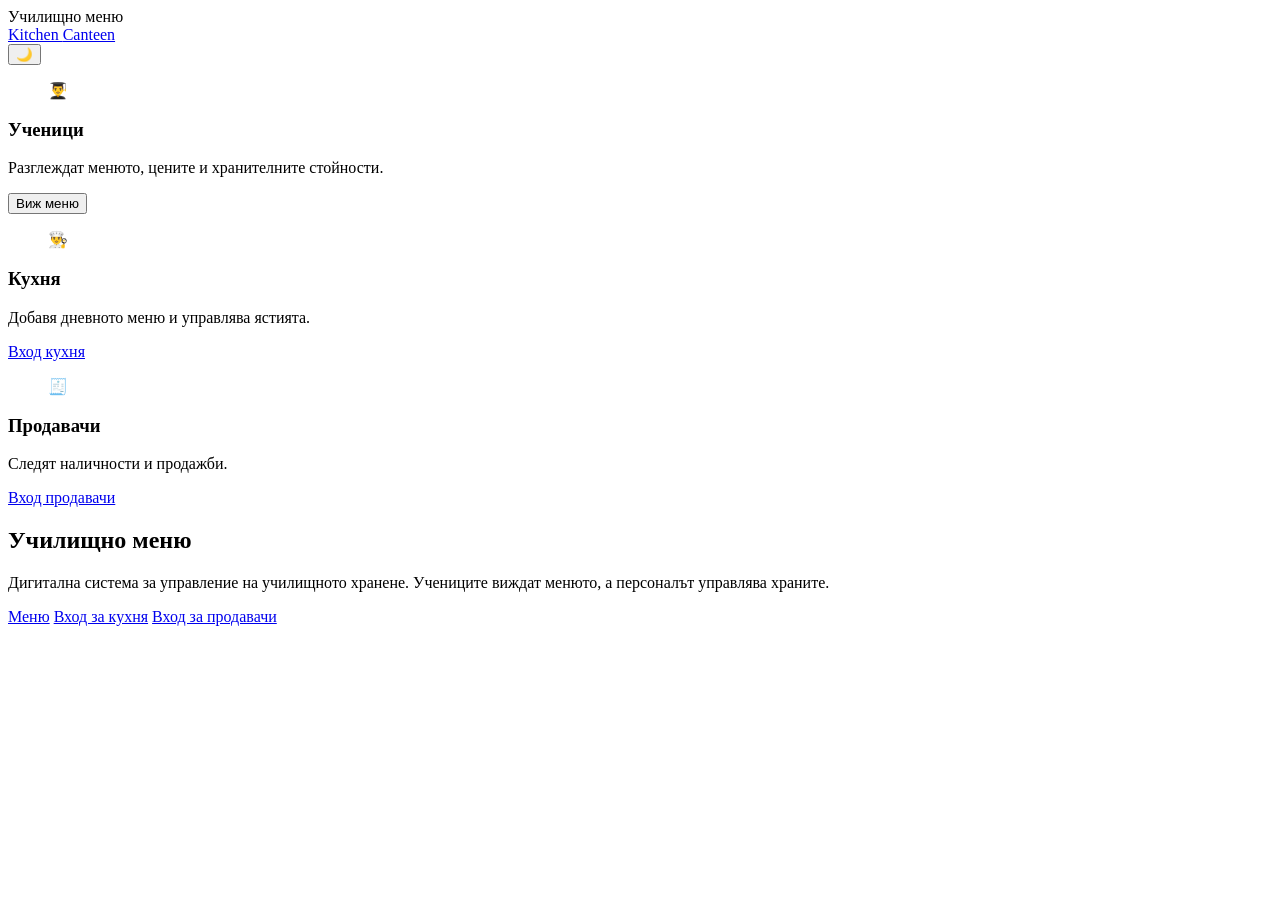
==== SchoolMenu.Api/wwwroot/index.html @ ebf436b5 "Update HTML structure and content for school menu" ====
<!DOCTYPE html>
<html lang="bg">

<head>
<meta charset="UTF-8">
<meta name="viewport" content="width=device-width, initial-scale=1.0">

<title>Училищно меню</title>

<link rel="stylesheet" href="style.css">

</head>


<body>


<header>

    <span class="logo">
        Училищно меню
    </span>


 <section class="mode-switch">

    <a href="login.html" class="mode-btn active" id="kitchen">
        Kitchen
    </a>

    <a href="login2.html" class="mode-btn" id="canteen">
        Canteen
    </a>

</section>


    <button id="theme-toggle">
        🌙
    </button>


</header>



<main>


<section class="cards">


<article class="card">

    <figure class="avatar student">
        👨‍🎓
    </figure>

    <h3>Ученици</h3>

    <p>
        Разглеждат менюто, цените и хранителните стойности.
    </p>

    <button class="orange-btn">
        Виж меню
    </button>

</article>



<article class="card">

    <figure class="avatar kitchen-icon">
        👨‍🍳
    </figure>

    <h3>Кухня</h3>

    <p>
        Добавя дневното меню и управлява ястията.
    </p>

 <a href="login.html" class="blue-btn">
    Вход кухня
</a>

</article>




<article class="card">

    <figure class="avatar seller">
        🧾
    </figure>

    <h3>Продавачи</h3>

    <p>
        Следят наличности и продажби.
    </p>

    <a href="login2.html" class="blue-btn">
        Вход продавачи
    </a>

</article>


</section>


</main>




<footer>


<section class="footer-info">

<h2>
Училищно меню
</h2>

<p>
Дигитална система за управление на училищното хранене.
Учениците виждат менюто, а персоналът управлява храните.
</p>

</section>



<nav class="footer-links">

<a href="#">Меню</a>

<a href="#">Вход за кухня</a>

<a href="#">Вход за продавачи</a>

</nav>




<section class="footer-image">

<div class="chart">

<span></span>
<span></span>
<span></span>
<span></span>

</div>


</section>


</footer>




<script src="script.js"></script>


</body>
</html>
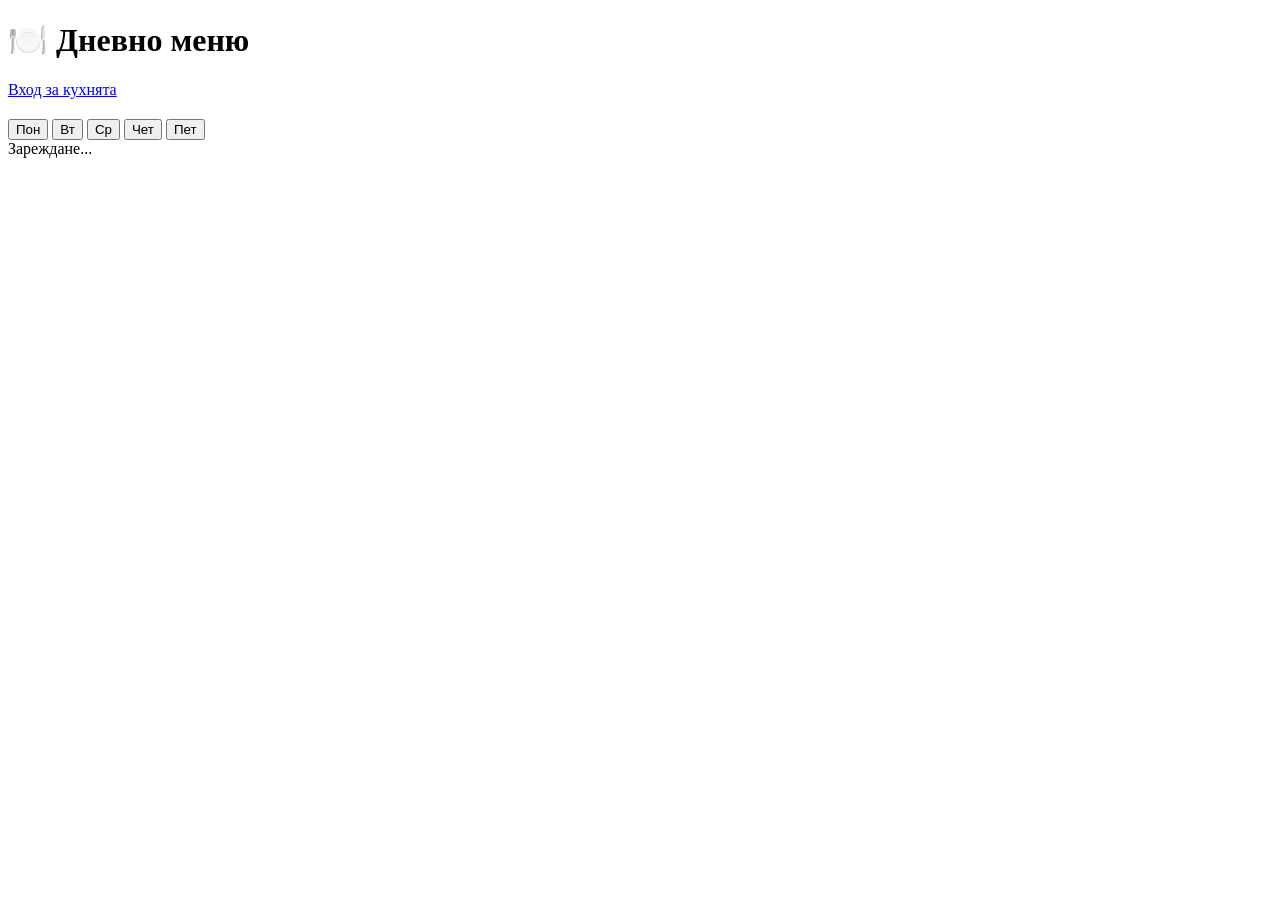
==== commit 5480636b: "Add files via upload" ====
--- a/SchoolMenu.Api/wwwroot/index.html
+++ b/SchoolMenu.Api/wwwroot/index.html
@@ -1,176 +1,38 @@
 <!DOCTYPE html>
 <html lang="bg">
-
 <head>
-<meta charset="UTF-8">
-<meta name="viewport" content="width=device-width, initial-scale=1.0">
-
-<title>Училищно меню</title>
-
-<link rel="stylesheet" href="style.css">
-
+  <meta charset="UTF-8">
+  <!-- viewport = страницата да изглежда добре и на телефон -->
+  <meta name="viewport" content="width=device-width, initial-scale=1.0">
+  <title>Дневно меню</title>
+  <link rel="stylesheet" href="css/style.css">
 </head>
-
-
 <body>
 
+  <header>
+    <h1>🍽️ Дневно меню</h1>
+    <a href="login.html">Вход за кухнята</a>
+  </header>
 
-<header>
+  <main>
+    <!-- Датата се попълва от student.js -->
+    <h2 id="menu-date"></h2>
 
-    <span class="logo">
-        Училищно меню
-    </span>
+    <!-- Навигация между дните на седмицата (Задача 2 - готово) -->
+    <div class="day-nav">
+      <button id="btn-monday">Пон</button>
+      <button id="btn-tuesday">Вт</button>
+      <button id="btn-wednesday">Ср</button>
+      <button id="btn-thursday">Чет</button>
+      <button id="btn-friday">Пет</button>
+    </div>
 
+    <!-- Тук student.js "рисува" менюто -->
+    <div id="menu-container">Зареждане...</div>
+  </main>
 
- <section class="mode-switch">
-
-    <a href="login.html" class="mode-btn active" id="kitchen">
-        Kitchen
-    </a>
-
-    <a href="login2.html" class="mode-btn" id="canteen">
-        Canteen
-    </a>
-
-</section>
-
-
-    <button id="theme-toggle">
-        🌙
-    </button>
-
-
-</header>
-
-
-
-<main>
-
-
-<section class="cards">
-
-
-<article class="card">
-
-    <figure class="avatar student">
-        👨‍🎓
-    </figure>
-
-    <h3>Ученици</h3>
-
-    <p>
-        Разглеждат менюто, цените и хранителните стойности.
-    </p>
-
-    <button class="orange-btn">
-        Виж меню
-    </button>
-
-</article>
-
-
-
-<article class="card">
-
-    <figure class="avatar kitchen-icon">
-        👨‍🍳
-    </figure>
-
-    <h3>Кухня</h3>
-
-    <p>
-        Добавя дневното меню и управлява ястията.
-    </p>
-
- <a href="login.html" class="blue-btn">
-    Вход кухня
-</a>
-
-</article>
-
-
-
-
-<article class="card">
-
-    <figure class="avatar seller">
-        🧾
-    </figure>
-
-    <h3>Продавачи</h3>
-
-    <p>
-        Следят наличности и продажби.
-    </p>
-
-    <a href="login2.html" class="blue-btn">
-        Вход продавачи
-    </a>
-
-</article>
-
-
-</section>
-
-
-</main>
-
-
-
-
-<footer>
-
-
-<section class="footer-info">
-
-<h2>
-Училищно меню
-</h2>
-
-<p>
-Дигитална система за управление на училищното хранене.
-Учениците виждат менюто, а персоналът управлява храните.
-</p>
-
-</section>
-
-
-
-<nav class="footer-links">
-
-<a href="#">Меню</a>
-
-<a href="#">Вход за кухня</a>
-
-<a href="#">Вход за продавачи</a>
-
-</nav>
-
-
-
-
-<section class="footer-image">
-
-<div class="chart">
-
-<span></span>
-<span></span>
-<span></span>
-<span></span>
-
-</div>
-
-
-</section>
-
-
-</footer>
-
-
-
-
-<script src="script.js"></script>
-
-
+  <!-- Редът е важен: първо api.js (функциите), после student.js (ползва ги) -->
+  <script src="js/api.js"></script>
+  <script src="js/student.js"></script>
 </body>
 </html>
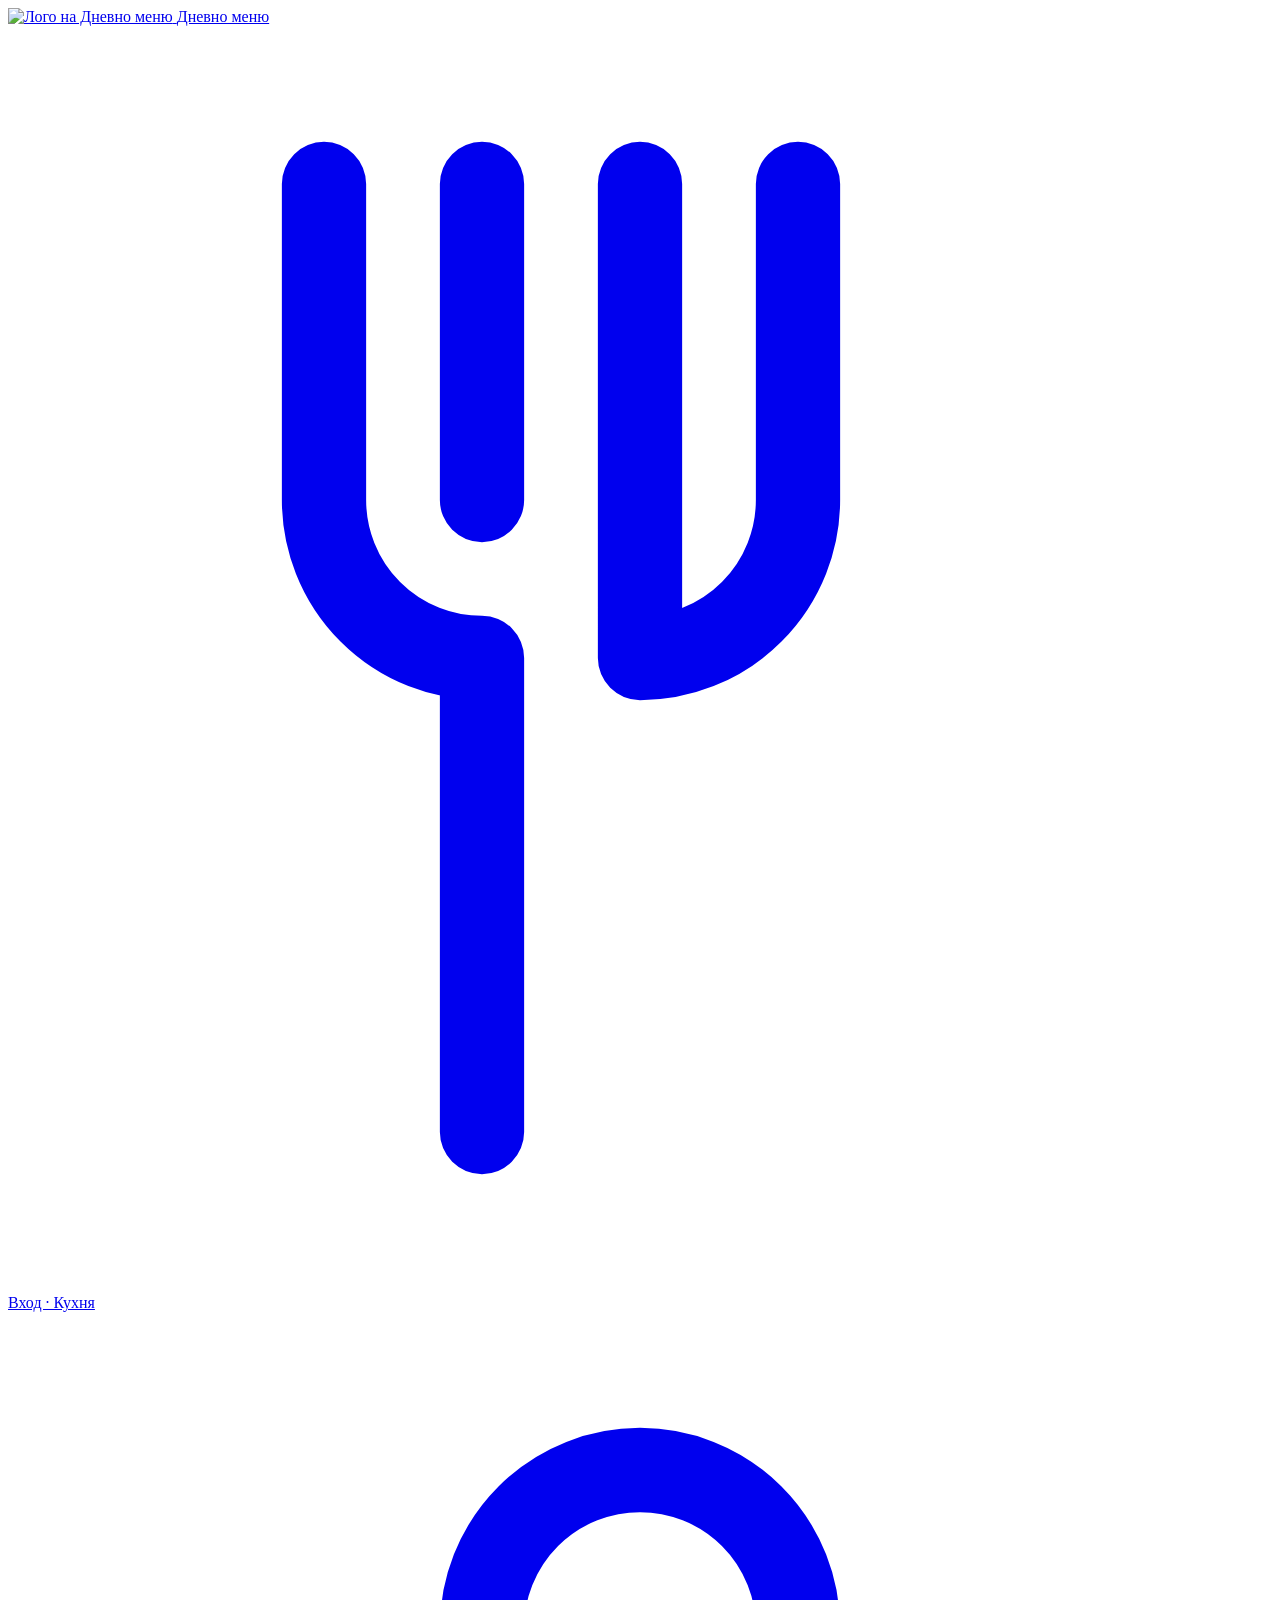
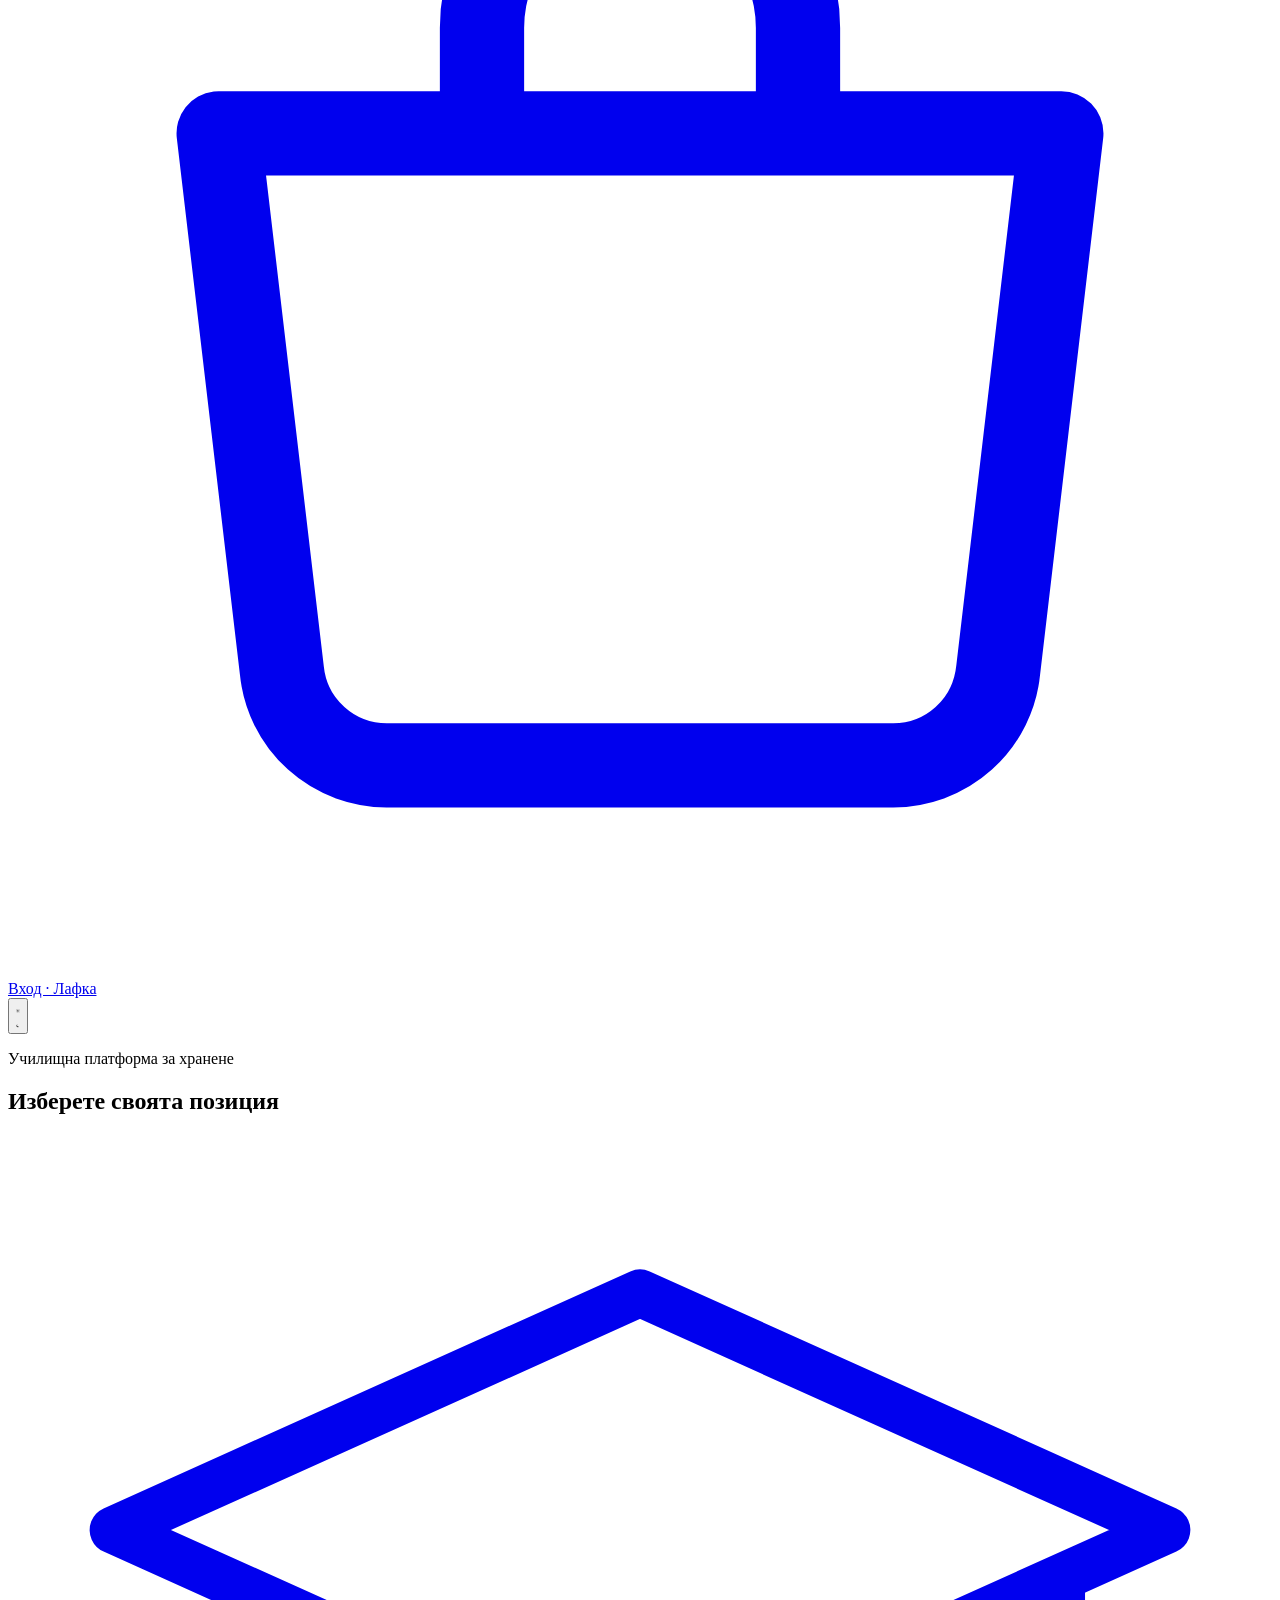
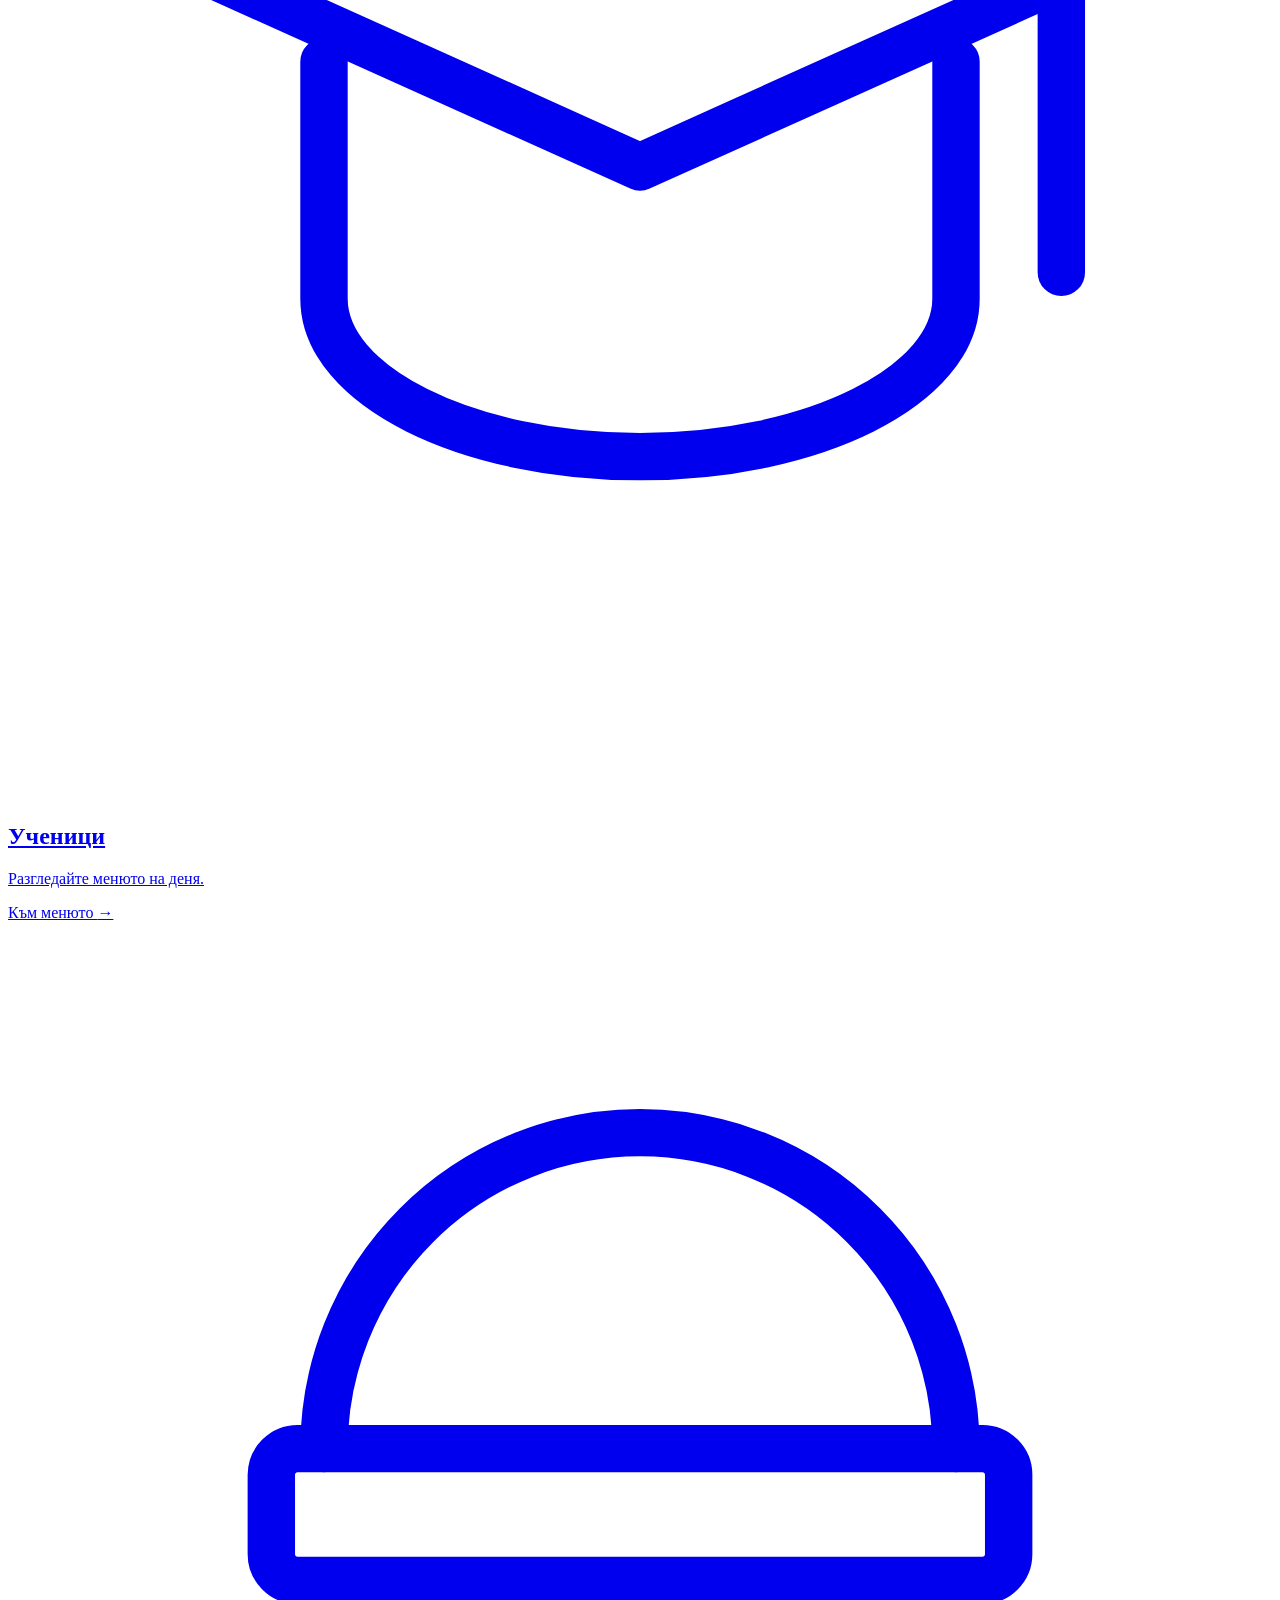
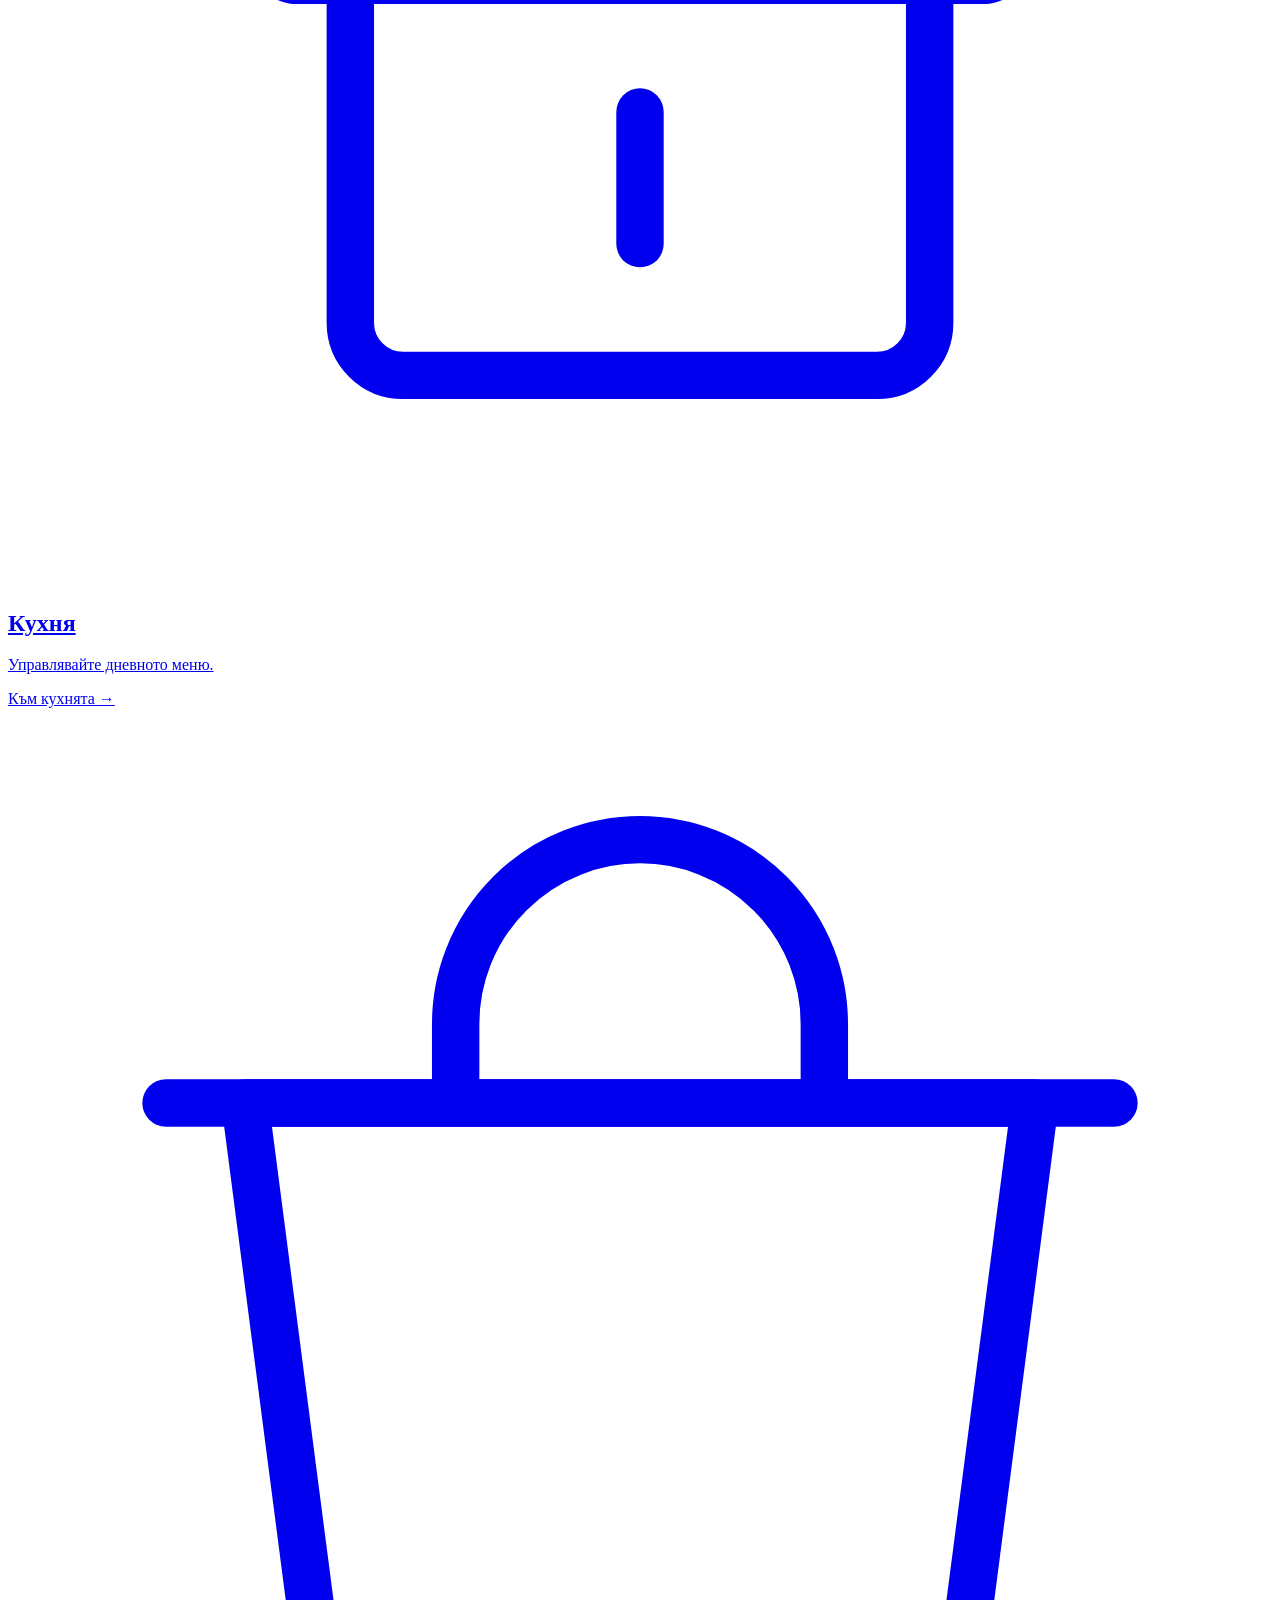
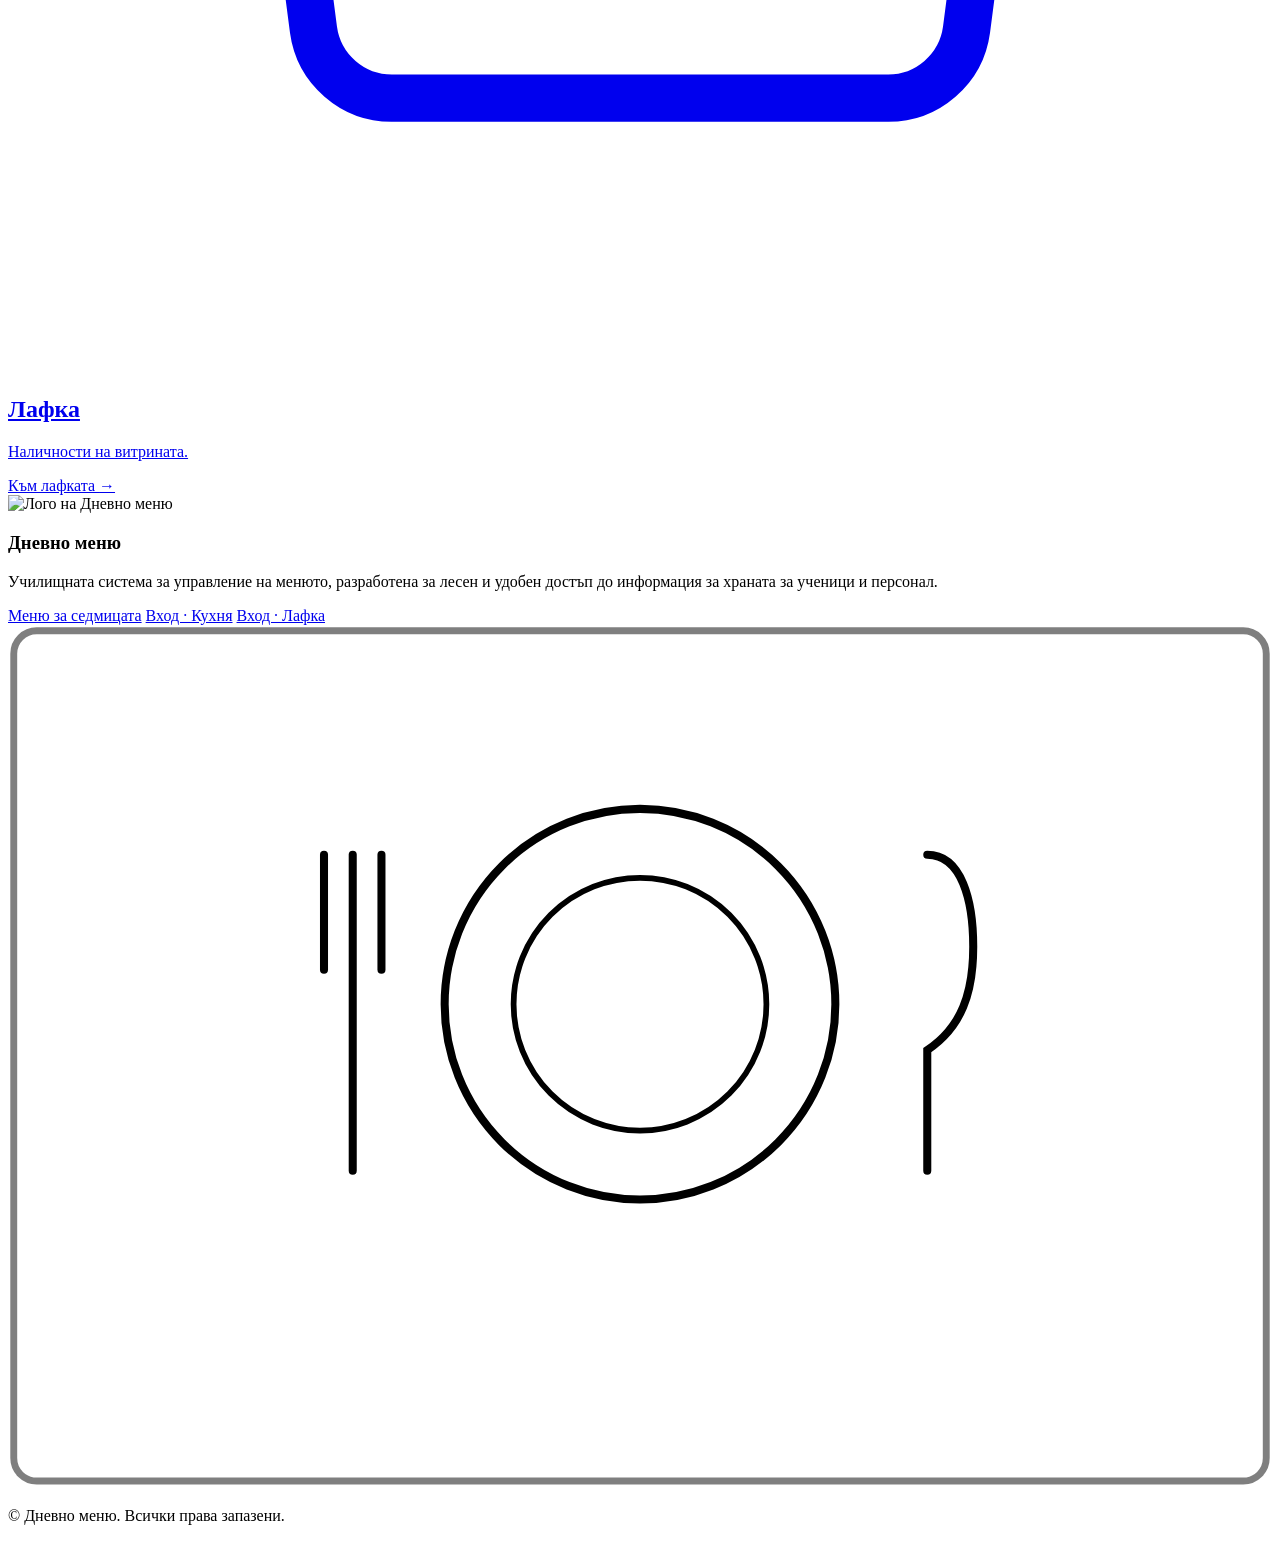
==== commit 01471fcb: "Add files via upload" ====
--- a/SchoolMenu.Api/wwwroot/index.html
+++ b/SchoolMenu.Api/wwwroot/index.html
@@ -1,38 +1,125 @@
-<!DOCTYPE html>
-<html lang="bg">
-<head>
-  <meta charset="UTF-8">
-  <!-- viewport = страницата да изглежда добре и на телефон -->
-  <meta name="viewport" content="width=device-width, initial-scale=1.0">
-  <title>Дневно меню</title>
-  <link rel="stylesheet" href="css/style.css">
-</head>
-<body>
-
-  <header>
-    <h1>🍽️ Дневно меню</h1>
-    <a href="login.html">Вход за кухнята</a>
-  </header>
-
-  <main>
-    <!-- Датата се попълва от student.js -->
-    <h2 id="menu-date"></h2>
-
-    <!-- Навигация между дните на седмицата (Задача 2 - готово) -->
-    <div class="day-nav">
-      <button id="btn-monday">Пон</button>
-      <button id="btn-tuesday">Вт</button>
-      <button id="btn-wednesday">Ср</button>
-      <button id="btn-thursday">Чет</button>
-      <button id="btn-friday">Пет</button>
-    </div>
-
-    <!-- Тук student.js "рисува" менюто -->
-    <div id="menu-container">Зареждане...</div>
-  </main>
-
-  <!-- Редът е важен: първо api.js (функциите), после student.js (ползва ги) -->
-  <script src="js/api.js"></script>
-  <script src="js/student.js"></script>
-</body>
-</html>
+<!DOCTYPE html>
+<html lang="bg">
+<head>
+    <meta charset="UTF-8">
+    <!-- viewport = страницата да изглежда добре и на телефон -->
+    <meta name="viewport" content="width=device-width, initial-scale=1.0">
+    <title>Дневно меню — Училищно меню</title>
+    <link rel="preconnect" href="https://fonts.googleapis.com">
+    <link href="https://fonts.googleapis.com/css2?family=Playfair+Display:ital,wght@0,500;0,600;0,700;1,500&family=Lato:wght@300;400;600;700&display=swap" rel="stylesheet">
+    <link rel="stylesheet" href="css/style.css">
+</head>
+<body>
+
+    <header class="site-header">
+        <div class="header-inner">
+            <a href="index.html" class="logo">
+                <span class="logo-mark"><img src="https://chicvibe40.wordpress.com/wp-content/uploads/2026/07/logo.png" alt="Лого на Дневно меню"></span>
+                <span class="logo-text">Дневно меню</span>
+            </a>
+
+            <div class="header-actions">
+                <nav class="login-links" aria-label="Вход за персонал">
+                    <a href="login-kitchen.html" class="btn-link btn-kitchen" data-swap="lafka">
+                        <svg viewBox="0 0 24 24" class="btn-icon" aria-hidden="true"><path d="M6 3v6a3 3 0 0 0 3 3v9M6 3v6M9 3v6M12 3v9a3 3 0 0 0 3-3V3" fill="none" stroke="currentColor" stroke-width="1.6" stroke-linecap="round" stroke-linejoin="round" /></svg>
+                        Вход · Кухня
+                    </a>
+                    <a href="login-canteen.html" class="btn-link btn-lafka" data-swap="kitchen">
+                        <svg viewBox="0 0 24 24" class="btn-icon" aria-hidden="true"><path d="M4 8h16l-1.2 10.2a2 2 0 0 1-2 1.8H7.2a2 2 0 0 1-2-1.8L4 8Z" fill="none" stroke="currentColor" stroke-width="1.6" stroke-linejoin="round" /><path d="M9 8V6a3 3 0 0 1 6 0v2" fill="none" stroke="currentColor" stroke-width="1.6" /></svg>
+                        Вход · Лафка
+                    </a>
+                </nav>
+
+                <button class="theme-toggle" id="themeToggle" type="button" aria-label="Смяна на тема" aria-pressed="false">
+                    <span class="toggle-track">
+                        <span class="toggle-thumb">
+                            <svg class="icon icon-sun" viewBox="0 0 24 24" aria-hidden="true"><circle cx="12" cy="12" r="4.2" /><g stroke="currentColor" stroke-width="1.6" stroke-linecap="round"><line x1="12" y1="1.5" x2="12" y2="4.2" /><line x1="12" y1="19.8" x2="12" y2="22.5" /><line x1="1.5" y1="12" x2="4.2" y2="12" /><line x1="19.8" y1="12" x2="22.5" y2="12" /><line x1="4.4" y1="4.4" x2="6.3" y2="6.3" /><line x1="17.7" y1="17.7" x2="19.6" y2="19.6" /><line x1="4.4" y1="19.6" x2="6.3" y2="17.7" /><line x1="17.7" y1="6.3" x2="19.6" y2="4.4" /></g></svg>
+                            <svg class="icon icon-moon" viewBox="0 0 24 24" aria-hidden="true"><path d="M20 14.5A8.5 8.5 0 1 1 9.5 4a6.8 6.8 0 0 0 10.5 10.5Z" /></svg>
+                        </span>
+                    </span>
+                </button>
+            </div>
+        </div>
+    </header>
+
+    <main class="site-main">
+        <span class="rail rail-left" aria-hidden="true"></span>
+        <span class="rail rail-right" aria-hidden="true"></span>
+
+        <section class="hero">
+            <p class="eyebrow">Училищна платформа за хранене</p>
+            <h1>Изберете своята позиция</h1>
+        </section>
+
+        <section class="role-grid" aria-label="Избор на роля">
+
+            <a href="menu.html" class="role-card role-1">
+                <span class="role-icon">
+                    <svg viewBox="0 0 48 48" aria-hidden="true"><path d="M24 6 4 15l20 9 20-9-20-9Z" fill="none" stroke="currentColor" stroke-width="1.8" stroke-linejoin="round" /><path d="M12 20v9c0 3.3 5.4 6 12 6s12-2.7 12-6v-9" fill="none" stroke="currentColor" stroke-width="1.8" stroke-linecap="round" stroke-linejoin="round" /><path d="M40 17v11" fill="none" stroke="currentColor" stroke-width="1.8" stroke-linecap="round" /></svg>
+                </span>
+                <h2>Ученици</h2>
+                <p>Разгледайте менюто на деня.</p>
+                <span class="role-cta">Към менюто <span class="arrow">→</span></span>
+            </a>
+
+            <a href="login-kitchen.html" class="role-card role-2">
+                <span class="role-icon">
+                    <svg viewBox="0 0 48 48" aria-hidden="true"><path d="M12 20a12 12 0 0 1 24 0" fill="none" stroke="currentColor" stroke-width="1.8" stroke-linecap="round" /><rect x="10" y="20" width="28" height="5" rx="1" fill="none" stroke="currentColor" stroke-width="1.8" /><path d="M13 25v13a2 2 0 0 0 2 2h18a2 2 0 0 0 2-2V25" fill="none" stroke="currentColor" stroke-width="1.8" stroke-linejoin="round" /><line x1="24" y1="30" x2="24" y2="35" stroke="currentColor" stroke-width="1.8" stroke-linecap="round" /></svg>
+                </span>
+                <h2>Кухня</h2>
+                <p>Управлявайте дневното меню.</p>
+                <span class="role-cta"> Към кухнята <span class="arrow">→</span></span>
+            </a>
+
+            <a href="login-canteen.html" class="role-card role-3">
+                <span class="role-icon">
+                    <svg viewBox="0 0 48 48" aria-hidden="true"><path d="M9 15h30l-2.6 20a3 3 0 0 1-3 2.6H14.6a3 3 0 0 1-3-2.6L9 15Z" fill="none" stroke="currentColor" stroke-width="1.8" stroke-linejoin="round" /><path d="M17 15v-3a7 7 0 0 1 14 0v3" fill="none" stroke="currentColor" stroke-width="1.8" /><line x1="6" y1="15" x2="42" y2="15" stroke="currentColor" stroke-width="1.8" stroke-linecap="round" /></svg>
+                </span>
+                <h2>Лафка</h2>
+                <p>Наличности на витрината.</p>
+                <span class="role-cta">Към лафката <span class="arrow">→</span></span>
+            </a>
+
+        </section>
+    </main>
+
+    <footer class="site-footer">
+        <span class="rail rail-left" aria-hidden="true"></span>
+        <span class="rail rail-right" aria-hidden="true"></span>
+
+        <div class="footer-inner">
+            <div class="footer-col footer-about">
+                <span class="logo-mark small"><img src="https://chicvibe40.wordpress.com/wp-content/uploads/2026/07/logo.png" alt="Лого на Дневно меню"></span>
+                <h3>Дневно меню</h3>
+                <p>Училищната система за управление на менюто, разработена за лесен и удобен достъп до информация за храната за ученици и персонал.</p>
+            </div>
+
+            <nav class="footer-col footer-links" aria-label="Страници">
+                <a href="menu.html">Меню за седмицата</a>
+                <a href="login-kitchen.html">  Вход · Кухня</a>
+                <a href="login-canteen.html">  Вход · Лафка</a>
+            </nav>
+
+            <div class="footer-col footer-image">
+                <svg viewBox="0 0 220 150" class="footer-illustration" aria-hidden="true">
+                    <rect x="1" y="1" width="218" height="148" rx="4" fill="none" stroke="currentColor" stroke-width="1.2" opacity="0.5" />
+                    <circle cx="110" cy="66" r="34" fill="none" stroke="currentColor" stroke-width="1.4" />
+                    <circle cx="110" cy="66" r="22" fill="none" stroke="currentColor" stroke-width="1" />
+                    <line x1="60" y1="40" x2="60" y2="95" stroke="currentColor" stroke-width="1.4" stroke-linecap="round" />
+                    <line x1="55" y1="40" x2="55" y2="60" stroke="currentColor" stroke-width="1.4" stroke-linecap="round" />
+                    <line x1="65" y1="40" x2="65" y2="60" stroke="currentColor" stroke-width="1.4" stroke-linecap="round" />
+                    <path d="M160 40c6 0 8 8 8 16s-2 14-8 18v21" fill="none" stroke="currentColor" stroke-width="1.4" stroke-linecap="round" />
+                </svg>
+            </div>
+        </div>
+
+        <div class="footer-bottom">
+            <p>© <span id="year"></span> Дневно меню. Всички права запазени.</p>
+        </div>
+    </footer>
+
+    <script src="js/script.js"></script>
+    <script src="js/api.js"></script>
+
+</body>
+</html>
